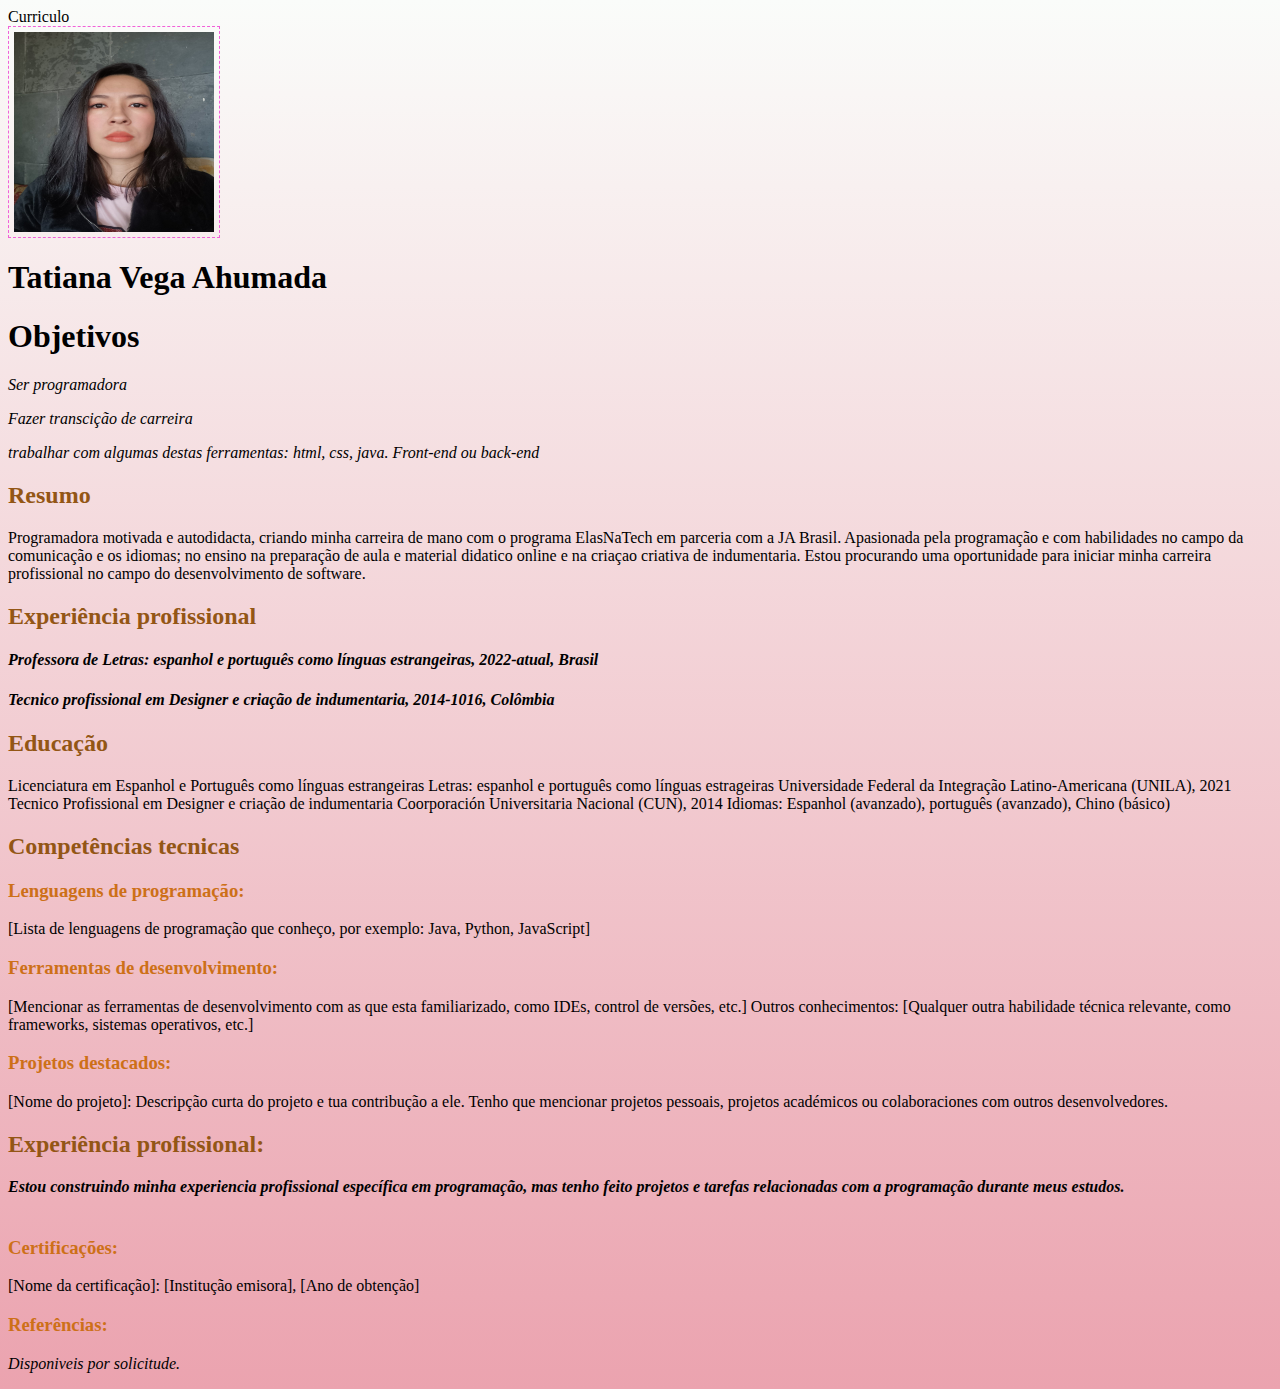
==== index.html @ 9266ddf4 "add:index.html" ====
<!DOCTYPE html>
<html lang="pt-brasil">
<head>

    <meta charset="UTF-8">
    <meta name="viewport" content="width=device-width,initial-scale=1"/>
    <meta name="carreira" content="Minha caminada">
    <meta name="Autor" content="Tatiana Vega Ahumada"

    <title> Curriculo</title> 

    <link href="style.css" rel= "stylesheet" type="text/css" >

</head>

<body>
    
    <div class= "container"></div>   
    
    <h1>Tatiana Vega Ahumada</h1>

    <h1>Objetivos</h1>

        <p>Ser programadora</p>

        <p>Fazer transcição de carreira</p>

        <p>trabalhar com algumas destas ferramentas: html, css, java. Front-end ou back-end</p>
    
    <h2>Resumo</h2>

        <p1>Programadora motivada e autodidacta, criando minha carreira 
    de mano com o programa ElasNaTech em parceria com a JA Brasil. Apasionada pela programação e com habilidades 
    no campo da comunicação e os idiomas; no ensino na preparação de aula e material didatico
    online e na criaçao criativa de indumentaria. Estou procurando uma oportunidade para iniciar 
    minha carreira profissional no campo do desenvolvimento de software.</p1>
    
    <h2>Experiência profissional</2>

        <h4>Professora de Letras: espanhol e português como línguas estrangeiras, 2022-atual, Brasil</h4>
        <h4>Tecnico profissional em Designer e criação de indumentaria, 2014-1016, Colômbia</h4>
    
    <h2>Educação</h2>

            <p2>Licenciatura em Espanhol e Português como línguas estrangeiras
            Letras: espanhol e português como línguas estrageiras
            Universidade Federal da Integração Latino-Americana (UNILA), 2021</p2>

            <p2>Tecnico Profissional em Designer e criação de indumentaria
            Coorporación Universitaria Nacional (CUN), 2014</P2>

            <p2>Idiomas: Espanhol (avanzado), português (avanzado), Chino (básico)</p2>
    
    
    <h2>Competências tecnicas</h2>

                    <h3>Lenguagens de programação:</h3>

                    [Lista de lenguagens de programação que conheço, por exemplo: Java, Python, JavaScript]
                    
                    
                    <h3>Ferramentas de desenvolvimento:</h3>
                    
                    [Mencionar as ferramentas de desenvolvimento com as que esta familiarizado, como IDEs, control de versões, etc.]
                    Outros conhecimentos: [Qualquer outra habilidade técnica relevante, como frameworks, sistemas operativos, etc.]
                    
                    <h3>Projetos destacados:</h3>
                    
                    [Nome do projeto]: Descripção curta do projeto e tua contribução a ele. Tenho que mencionar projetos pessoais, projetos 
                    académicos ou colaboraciones com outros desenvolvedores.
                    
                    <h2>Experiência profissional:</h2>
                    
                    <b>Estou construindo minha experiencia profissional específica em programação, mas tenho feito projetos e tarefas relacionadas com a programação 
                        durante meus estudos.</b>
                        
                    <h3><br>Certificações:<br></h3>
                    
                    [Nome da certificação]: [Institução emisora], [Ano de obtenção]
                    
                    <h3>Referências:</h3>
                    
                    <p>Disponiveis por solicitude.</p>
    

</body>
</html>
---- style.css ----
.container {
    background-image: url('profile 1.jpg');
    background-repeat: no-repeat;
    background-size: 200px 200px;
    background-origin: content-box;
    padding: 5px;
    border: 1px solid rgb(241, 96, 217);
    border-style: dashed;
    width : 200px;
    height : 200px;
  }

body {

    background-attachment: scroll;
    background: -webkit-linear-gradient(rgb(250, 252, 250), rgb(235, 163, 175));
    background: -moz-linear-gradient(rgb(250, 252, 250), pink);
    background: -o-linear-gradient(rgb(250, 252, 250), pink);
    height: 100 vh;
}


h1 {

  color: #935615
  font-style: 
  
}

h2 {

  color:  #935615
}

h3 {

  color:  #cd7018
}
h4 {

  font-style: italic;
}

b {

  font-style: italic;
}

p {

  font-style: italic;
}
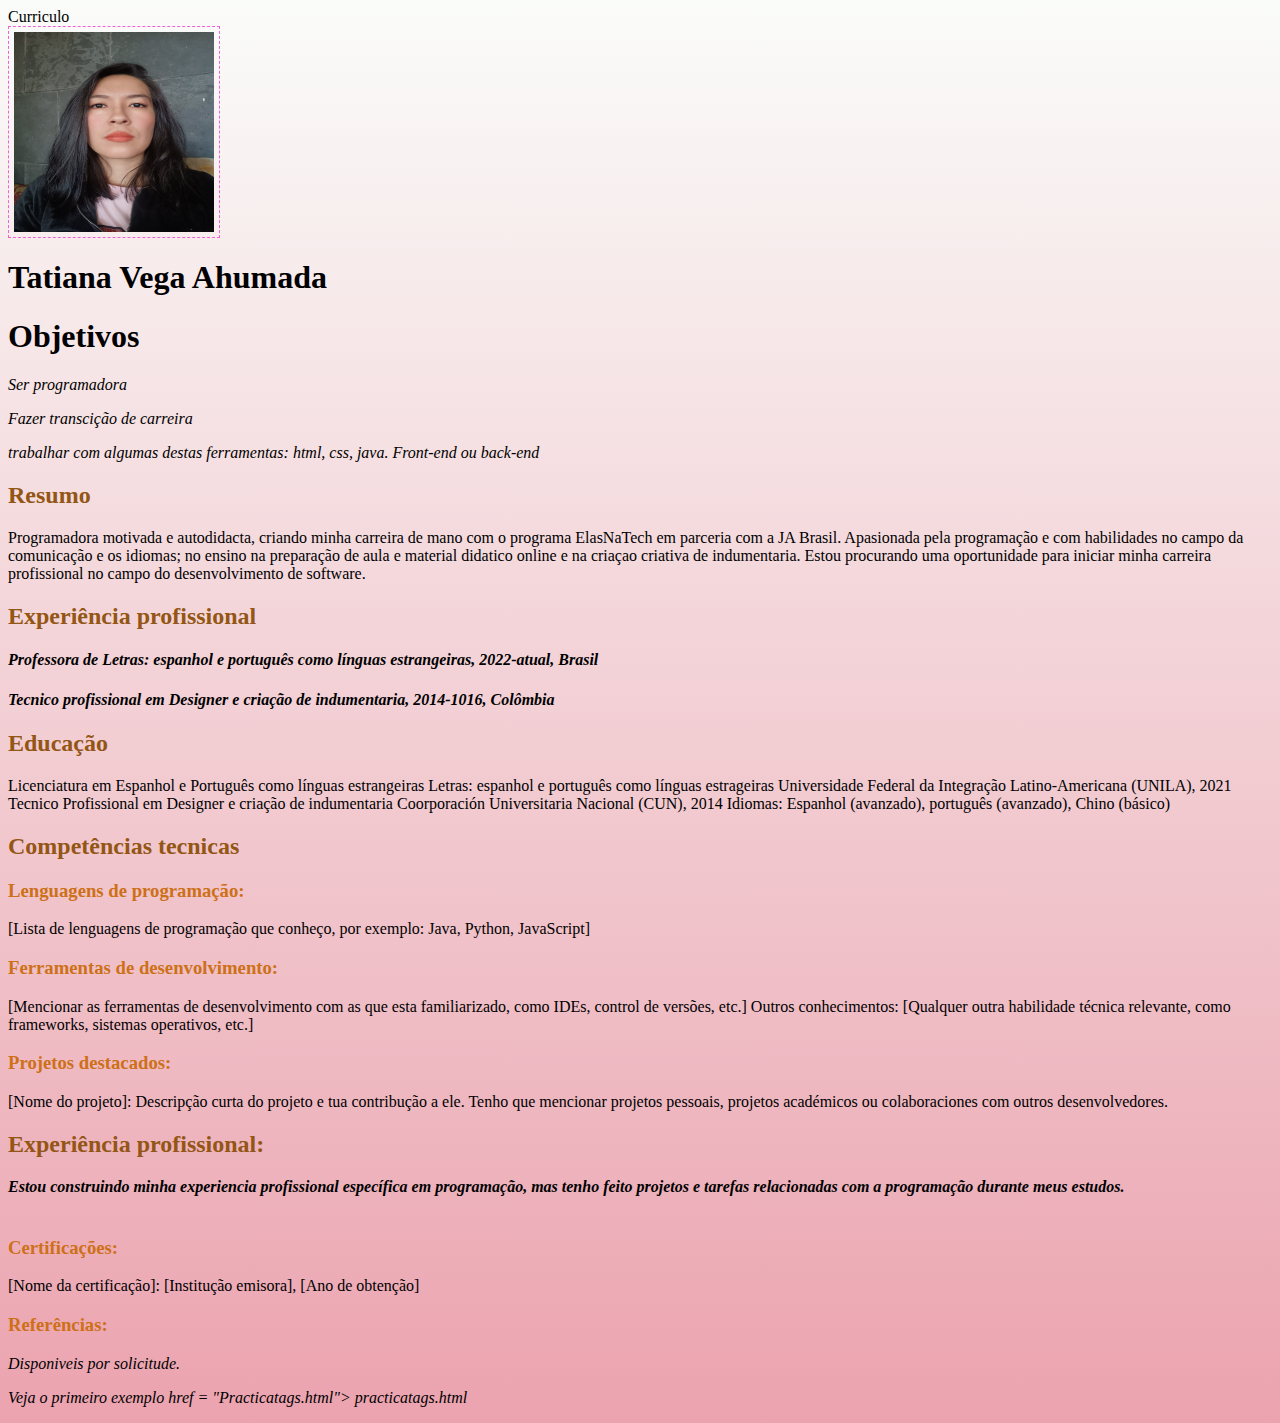
==== commit 0c83de86: "add:Practicatags" ====
--- a/index.html
+++ b/index.html
@@ -82,6 +82,7 @@
                     
                     <p>Disponiveis por solicitude.</p>
     
+                    <p>Veja o primeiro exemplo <a> href = "Practicatags.html"> practicatags.html </a></p>
 
 </body>
 </html>--- a/style.css
+++ b/style.css
@@ -1,6 +1,6 @@
 
 .container {
-    background-image: url('profile 1.jpg');
+    background-image: url('profile\ 1.jpg');
     background-repeat: no-repeat;
     background-size: 200px 200px;
     background-origin: content-box;
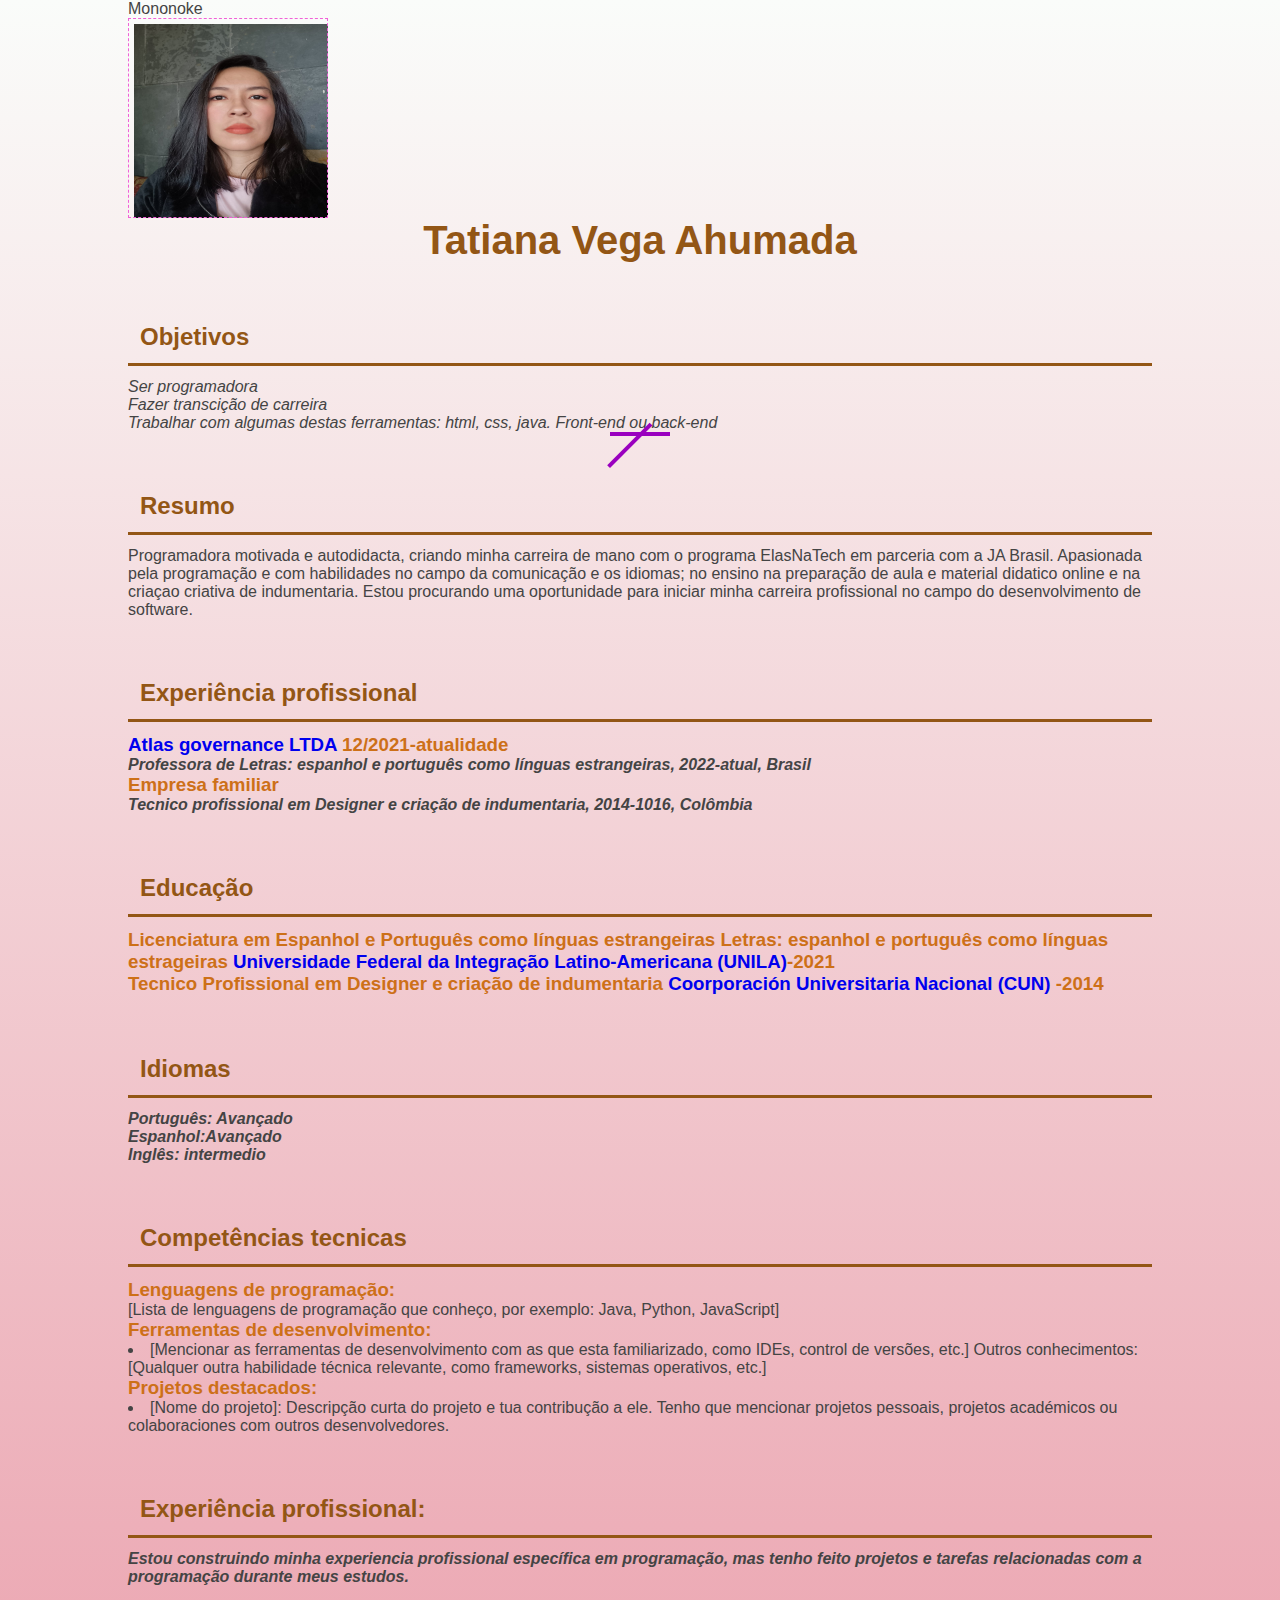
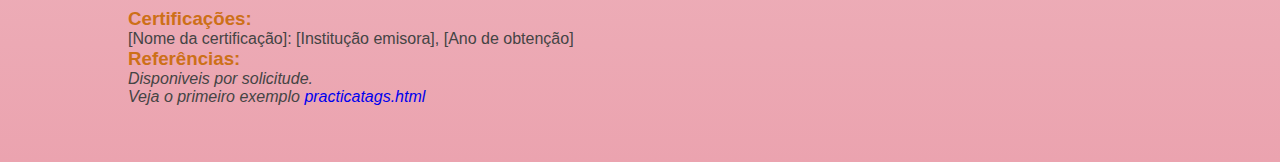
==== commit 86660d66: "add: style.css" ====
--- a/index.html
+++ b/index.html
@@ -7,25 +7,34 @@
     <meta name="carreira" content="Minha caminada">
     <meta name="Autor" content="Tatiana Vega Ahumada"
 
-    <title> Curriculo</title> 
+    <title class="center"> Mononoke</title> 
 
     <link href="style.css" rel= "stylesheet" type="text/css" >
 
 </head>
 
 <body>
-    
+
+    <div class="bars__menu">
+
+        <span class="line1__bars-menu"></span>
+        <span class="line2__bars-menu"></span>
+        <span class="line3__bars-menu"></span>
+
+
+    </div>
+
     <div class= "container"></div>   
     
     <h1>Tatiana Vega Ahumada</h1>
 
-    <h1>Objetivos</h1>
+    <h2>Objetivos</h2>
 
         <p>Ser programadora</p>
 
         <p>Fazer transcição de carreira</p>
 
-        <p>trabalhar com algumas destas ferramentas: html, css, java. Front-end ou back-end</p>
+        <p>Trabalhar com algumas destas ferramentas: html, css, java. Front-end ou back-end</p>
     
     <h2>Resumo</h2>
 
@@ -35,21 +44,29 @@
     online e na criaçao criativa de indumentaria. Estou procurando uma oportunidade para iniciar 
     minha carreira profissional no campo do desenvolvimento de software.</p1>
     
-    <h2>Experiência profissional</2>
+    <h2>Experiência profissional</h2>
 
+        <h3> <a href="https://welcome.atlasgov.com" target="_blank"> Atlas governance LTDA</a> 12/2021-atualidade</h3>
+    
         <h4>Professora de Letras: espanhol e português como línguas estrangeiras, 2022-atual, Brasil</h4>
+    
+        <h3>Empresa familiar</h3>
         <h4>Tecnico profissional em Designer e criação de indumentaria, 2014-1016, Colômbia</h4>
     
     <h2>Educação</h2>
 
-            <p2>Licenciatura em Espanhol e Português como línguas estrangeiras
-            Letras: espanhol e português como línguas estrageiras
-            Universidade Federal da Integração Latino-Americana (UNILA), 2021</p2>
+            <h3>Licenciatura em Espanhol e Português como línguas estrangeiras
+            Letras: espanhol e português como línguas estrageiras <a href="https://portal.unila.edu.br/" target="_blank">Universidade Federal da 
+            Integração Latino-Americana (UNILA)</a>-2021</h3>
 
-            <p2>Tecnico Profissional em Designer e criação de indumentaria
-            Coorporación Universitaria Nacional (CUN), 2014</P2>
+            <h3>Tecnico Profissional em Designer e criação de indumentaria <a href="https://cun.edu.co/" target="_blank">Coorporación Universitaria Nacional (CUN)</a>
+            -2014</h3>
 
-            <p2>Idiomas: Espanhol (avanzado), português (avanzado), Chino (básico)</p2>
+            <h2>Idiomas</h2>
+
+                        <h4>Português: Avançado</h4>
+                        <h4>Espanhol:Avançado</h4>
+                        <h4>Inglês: intermedio</h4>
     
     
     <h2>Competências tecnicas</h2>
@@ -61,13 +78,19 @@
                     
                     <h3>Ferramentas de desenvolvimento:</h3>
                     
-                    [Mencionar as ferramentas de desenvolvimento com as que esta familiarizado, como IDEs, control de versões, etc.]
-                    Outros conhecimentos: [Qualquer outra habilidade técnica relevante, como frameworks, sistemas operativos, etc.]
+                    <ul>
+                        <li>[Mencionar as ferramentas de desenvolvimento com as que esta familiarizado, como IDEs, control de versões, etc.]
+                            Outros conhecimentos: [Qualquer outra habilidade técnica relevante, como frameworks, sistemas operativos, etc.]
+                        </li>
+                    </ul>
                     
                     <h3>Projetos destacados:</h3>
                     
-                    [Nome do projeto]: Descripção curta do projeto e tua contribução a ele. Tenho que mencionar projetos pessoais, projetos 
-                    académicos ou colaboraciones com outros desenvolvedores.
+                    <ul>
+                        <li>[Nome do projeto]: Descripção curta do projeto e tua contribução a ele. Tenho que mencionar projetos pessoais, projetos 
+                            académicos ou colaboraciones com outros desenvolvedores.
+                        </li>
+                    </ul>
                     
                     <h2>Experiência profissional:</h2>
                     
@@ -77,12 +100,15 @@
                     <h3><br>Certificações:<br></h3>
                     
                     [Nome da certificação]: [Institução emisora], [Ano de obtenção]
+
+                    
+
                     
                     <h3>Referências:</h3>
                     
                     <p>Disponiveis por solicitude.</p>
     
-                    <p>Veja o primeiro exemplo <a> href = "Practicatags.html"> practicatags.html </a></p>
+                    <p>Veja o primeiro exemplo <a href = "Practicatags.html" target="_blank"> practicatags.html </a></p>
 
 </body>
 </html>--- a/style.css
+++ b/style.css
@@ -18,19 +18,34 @@
     background: -moz-linear-gradient(rgb(250, 252, 250), pink);
     background: -o-linear-gradient(rgb(250, 252, 250), pink);
     height: 100 vh;
-}
+    font-family: 'Segoe UI', Tahoma, Geneva, Verdana, sans-serif;
+    width: 80%;
+    margin: auto;
+    color: #444;
+    margin-bottom: 56px;
+
+  }
+
 
 
 h1 {
 
-  color: #935615
-  font-style: 
+  text-align: center;
+  margin: auto;
+  color: #935615;
+  width: 500px;
+  font-size: 40px;
+  
   
 }
 
 h2 {
 
-  color:  #935615
+  color:  #935615;
+  border-bottom: 3px solid;
+  padding: 12px;
+  margin-top: 48px;
+  margin-bottom: 12px;
 }
 
 h3 {
@@ -50,4 +65,78 @@
 p {
 
   font-style: italic;
+}
+
+ul {
+
+  padding-left: 0;
+}
+li {
+
+  list-style-position: inside;
+}
+
+.center {
+
+  text-align: left;
+  font-style: italic;
+  font-size: 1%;
+  
+}
+
+a{
+  text-decoration: none;
+}
+
+a:hover{
+
+  text-decoration: underline;
+}
+
+* {
+
+  margin: 0;
+  padding: 0;
+  box-sizing: border-box;
+}
+.bars__menu {
+
+  width: 30px;
+  height: 30px;
+  position: absolute;
+  top: 50%;
+  left: 50%;
+  transform: translate(-50%,-50%) scale(2);
+  cursor: pointer;
+}
+
+.bars__menu span {
+
+  display: block;
+  width: 100%;
+  height: 2px;
+  background: #9a00bf;
+  margin-top: 6px;
+  transition: all 600ms;
+  transform-origin: 0px 100%;
+
+}
+
+.line1__bars-menu {
+
+  transform: rotate(45deg) 
+  translate(-2px 1px);
+}
+
+.line2__bars-menu {
+
+  opacity: 0;
+  margin-left: -30px;
+}
+
+
+.line3__bars-menu {
+
+  transform: rotate(-45deg);
+  translate: (-4px, 2px);
 }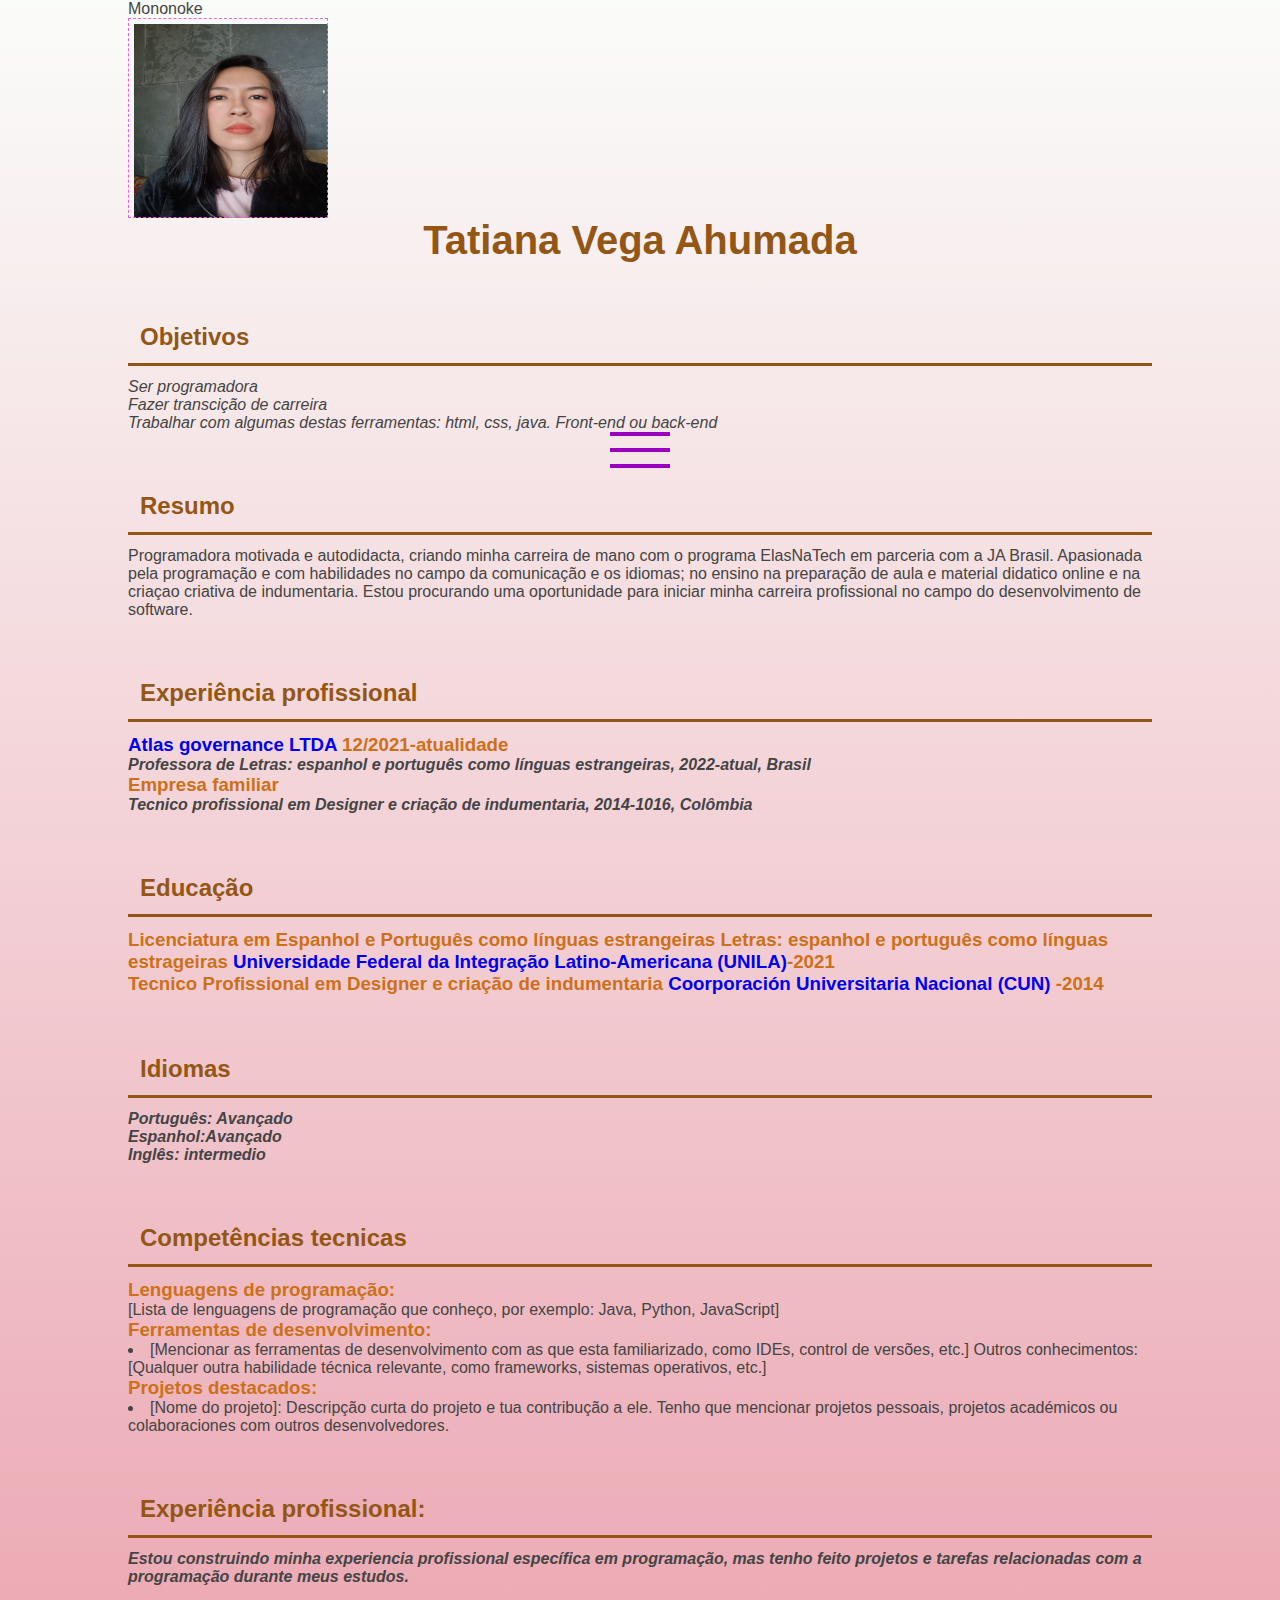
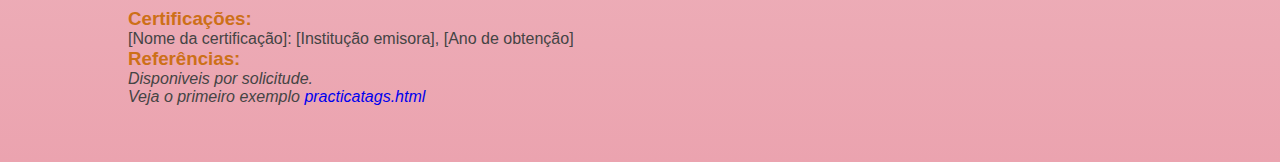
==== commit fc36ab06: "add: index.js" ====
--- a/index.html
+++ b/index.html
@@ -109,6 +109,7 @@
                     <p>Disponiveis por solicitude.</p>
     
                     <p>Veja o primeiro exemplo <a href = "Practicatags.html" target="_blank"> practicatags.html </a></p>
-
+                    
+                    <script src="js/index.js"></script>
 </body>
 </html>--- a/style.css
+++ b/style.css
@@ -99,6 +99,7 @@
   padding: 0;
   box-sizing: border-box;
 }
+
 .bars__menu {
 
   width: 30px;
@@ -117,26 +118,27 @@
   height: 2px;
   background: #9a00bf;
   margin-top: 6px;
-  transition: all 600ms;
   transform-origin: 0px 100%;
+  transition: all 300ms;
+ 
 
 }
 
-.line1__bars-menu {
+.activeline1__bars-menu {
 
   transform: rotate(45deg) 
-  translate(-2px 1px);
+  translate(-2px, 1px);
 }
 
-.line2__bars-menu {
+.activeline2__bars-menu {
 
   opacity: 0;
   margin-left: -30px;
 }
 
 
-.line3__bars-menu {
+.activeline3__bars-menu {
 
-  transform: rotate(-45deg);
-  translate: (-4px, 2px);
+  transform: rotate(-45deg)
+  translate (-4px,2px);
 }